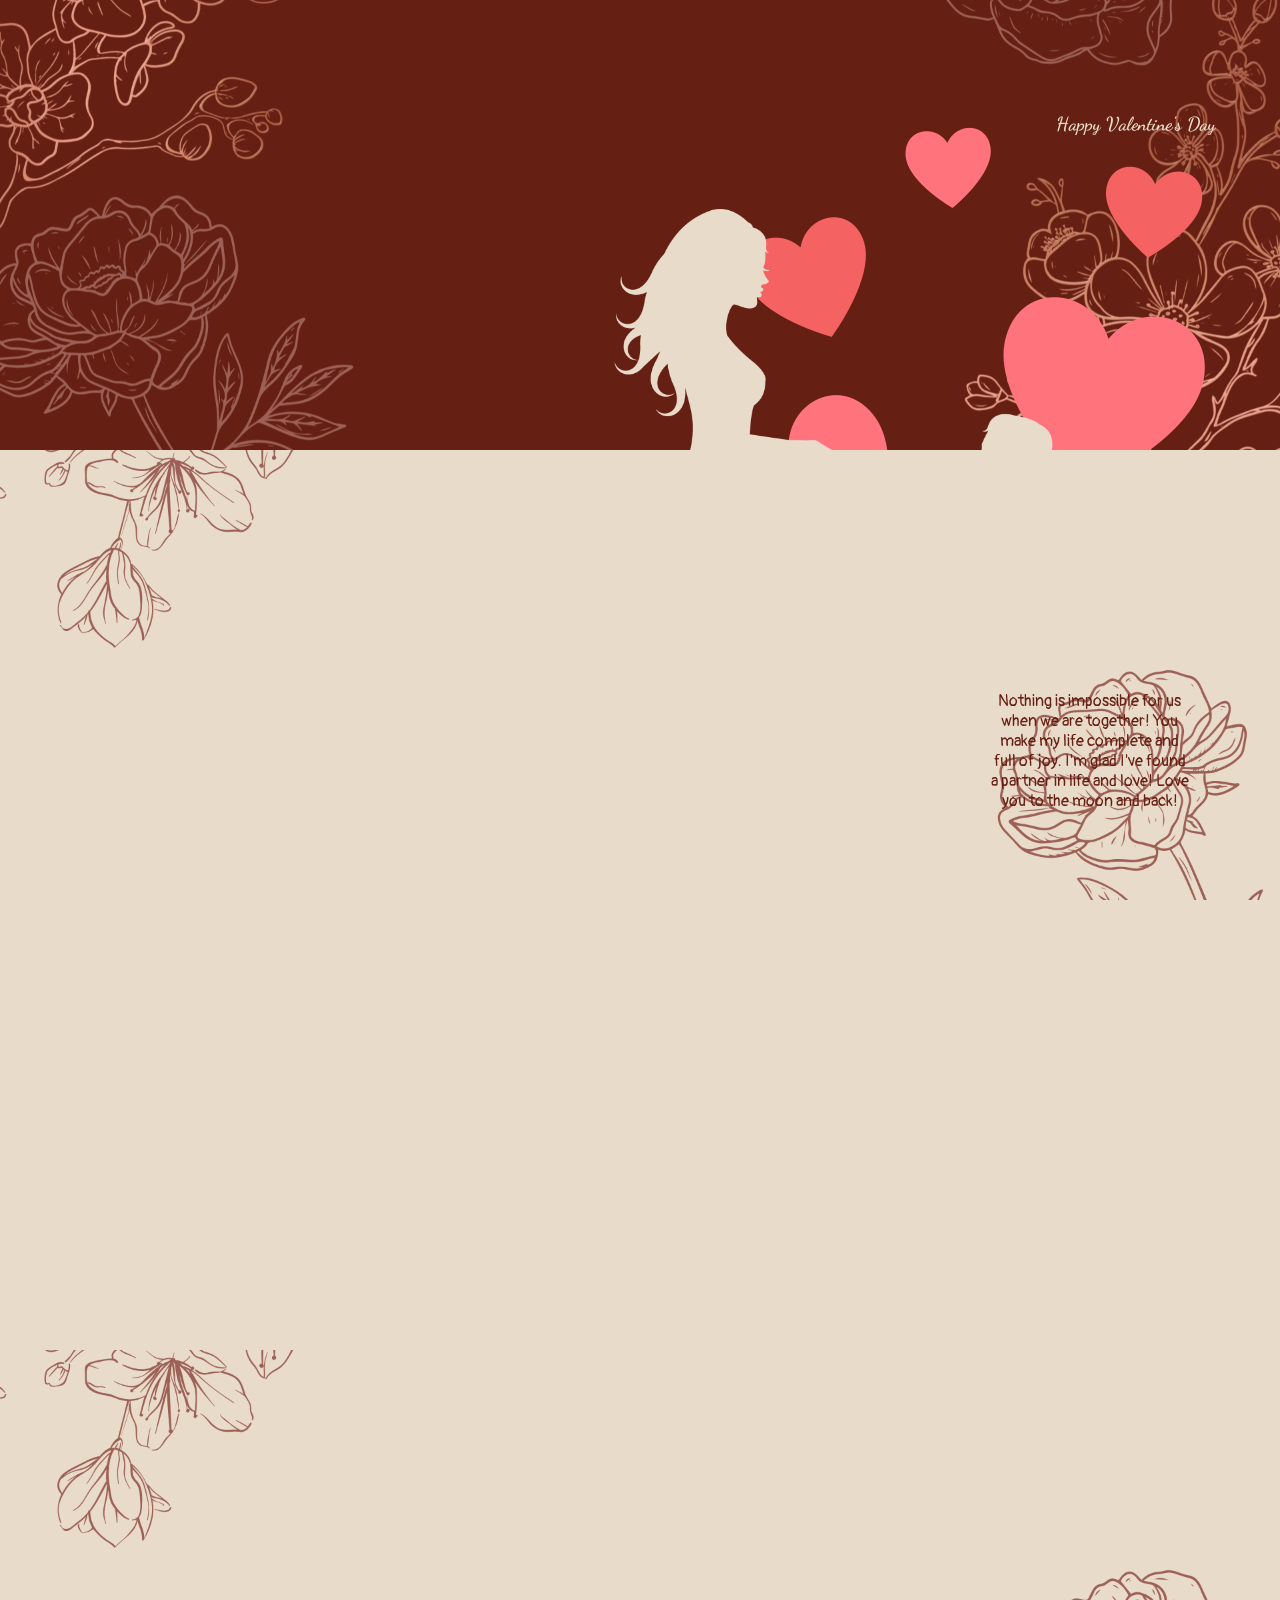
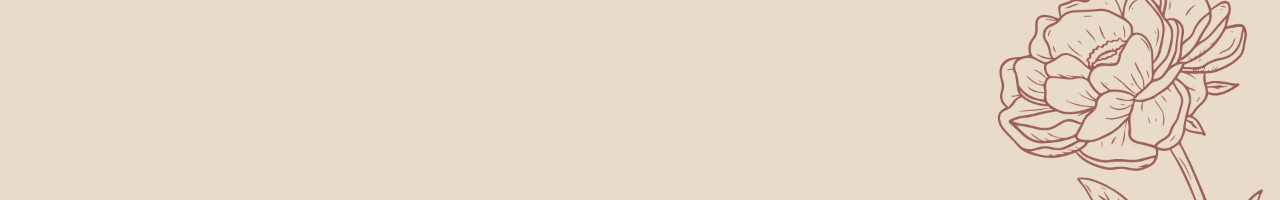
==== home.html @ 99dcddcd "updated" ====
<!DOCTYPE html>
<html lang="en">
<head>
  <meta charset="UTF-8">
  <meta name="viewport" content="width=device-width, initial-scale=1.0">
  <title>Happy Valentine's Day</title>
<link rel="stylesheet" href="./Style/index.css">
<link rel="icon" href="./sources/icons/love.png" type="image/png">
<link href="https://unpkg.com/aos@2.3.1/dist/aos.css" rel="stylesheet"></head>
<body>
    <section>
        <div class="container">
            <img src="./sources/images/1.png" alt="" class="bg-img" data-aos="zoom-out" data-aos-duration="2500">
            
            <div class="content">
                <div>
                    <h1 data-aos="fade-up" data-aos-duration="2000">Happy Valentine's Day</h1>
                    <img data-aos="fade-left" data-aos-duration="2000" src="./sources/icons/love.png" class="heart" alt="">
                </div>
                <img data-aos="fade-up" data-aos-duration="2000" class="home-png" src="./sources/icons/output-onlinepngtools.png"  alt="">
                
            </div>
            
        </div>
   
    </section>
    <section>
        <div class="container1">
            <img src="./sources/images/5.png" alt="" class="bg-img" data-aos="fade-right" data-aos-duration="2500">
            <p class="qoute" data-aos="fade-right" data-aos-duration="2500" >Nothing is impossible for us when we are together! You make my life complete and full of joy. I'm glad I've found a partner in life and love! Love you to the moon and back!</p>
        </div>
   
    </section>
    <section>
        <div class="container2">            
            <div class="content">
              
                
            </div>
            
        </div>
    </section>
    <section>
        <div class="container1">
            <img src="./sources/images/5.png" alt="" class="bg-img1" data-aos="fade-left" data-aos-duration="2000">
            
            <div class="content">
                <div data-aos="zoom-in" data-aos-duration="1000">
                    <h1>Happy Valentine's Day</h1>
                </div>
                
            </div>
            
        </div>
    </section>
</body>
<script src="https://unpkg.com/aos@2.3.1/dist/aos.js"></script>
<script>
    AOS.init();
  </script>
</html>
---- Style/index.css ----
@import url('./font.css');

@import url('./color.css');

@import url('./global.css');

@import url('./main.css');

@import url('./animation.css');
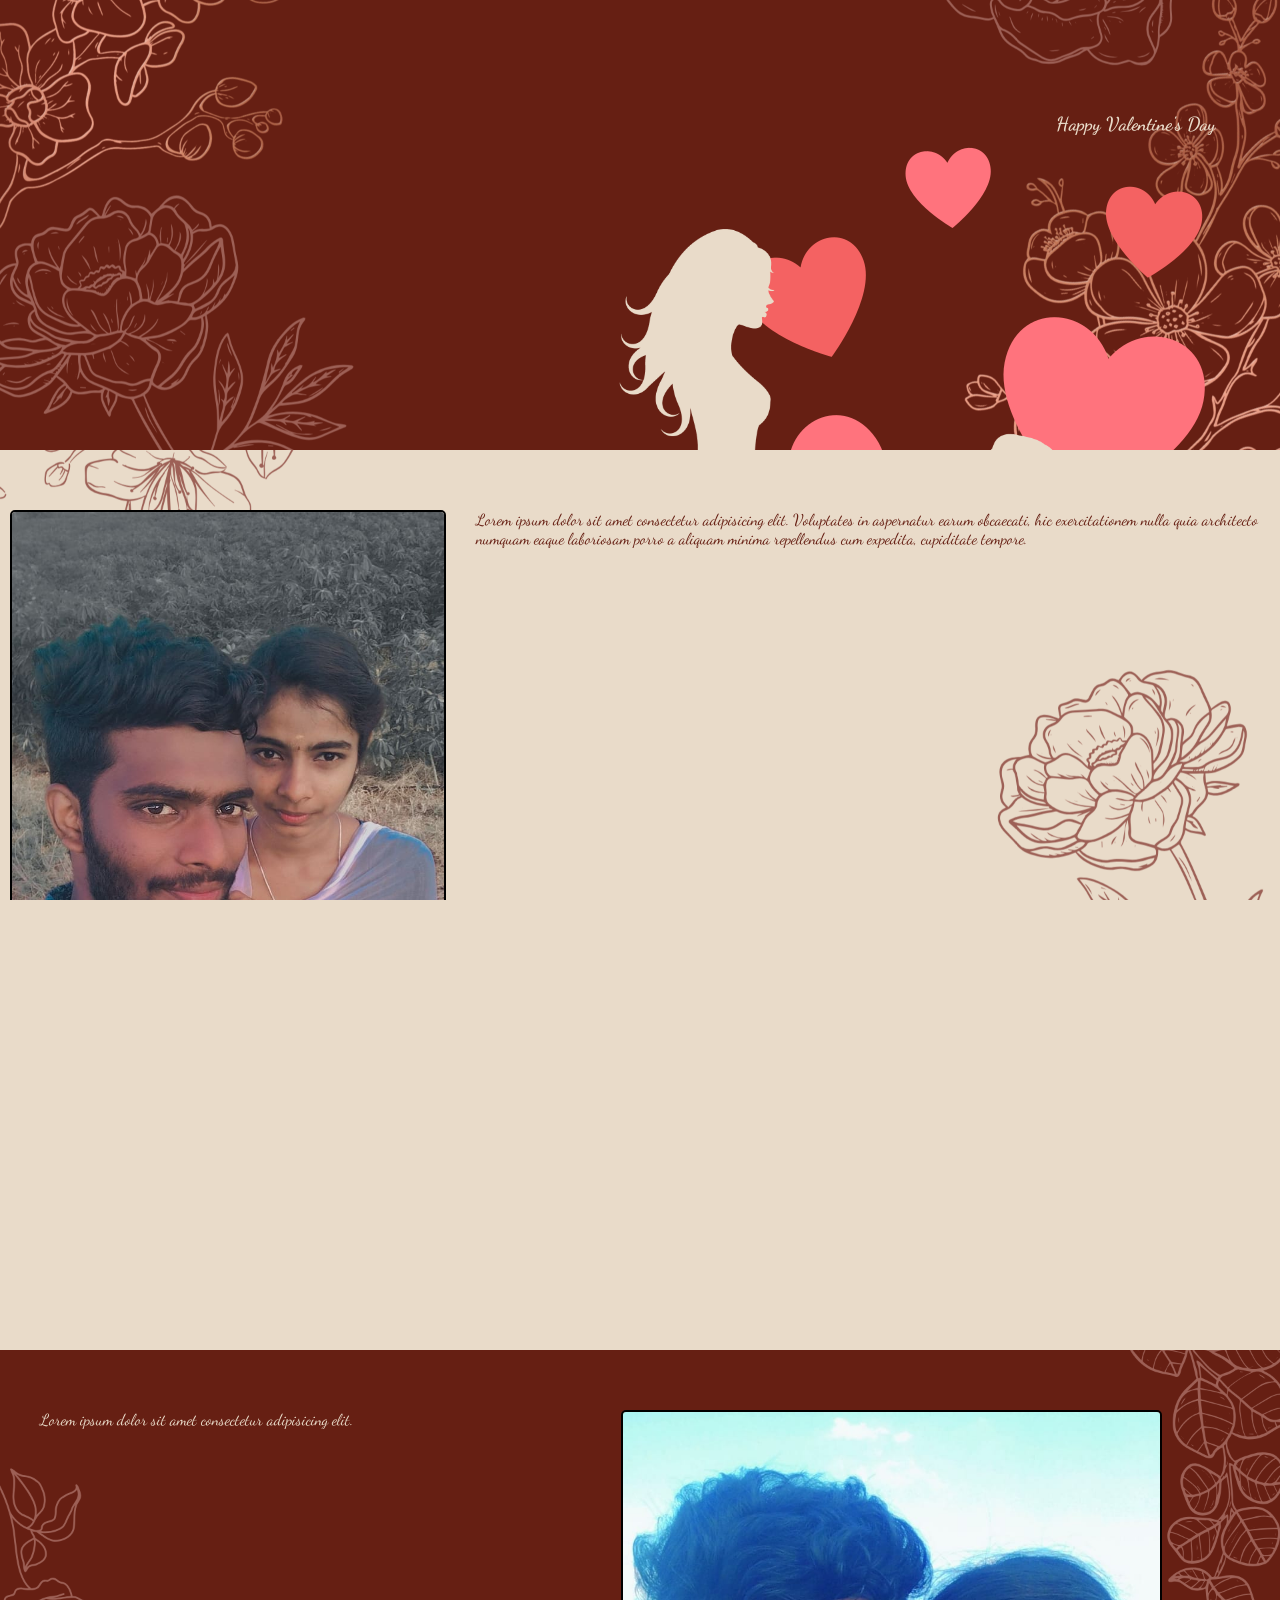
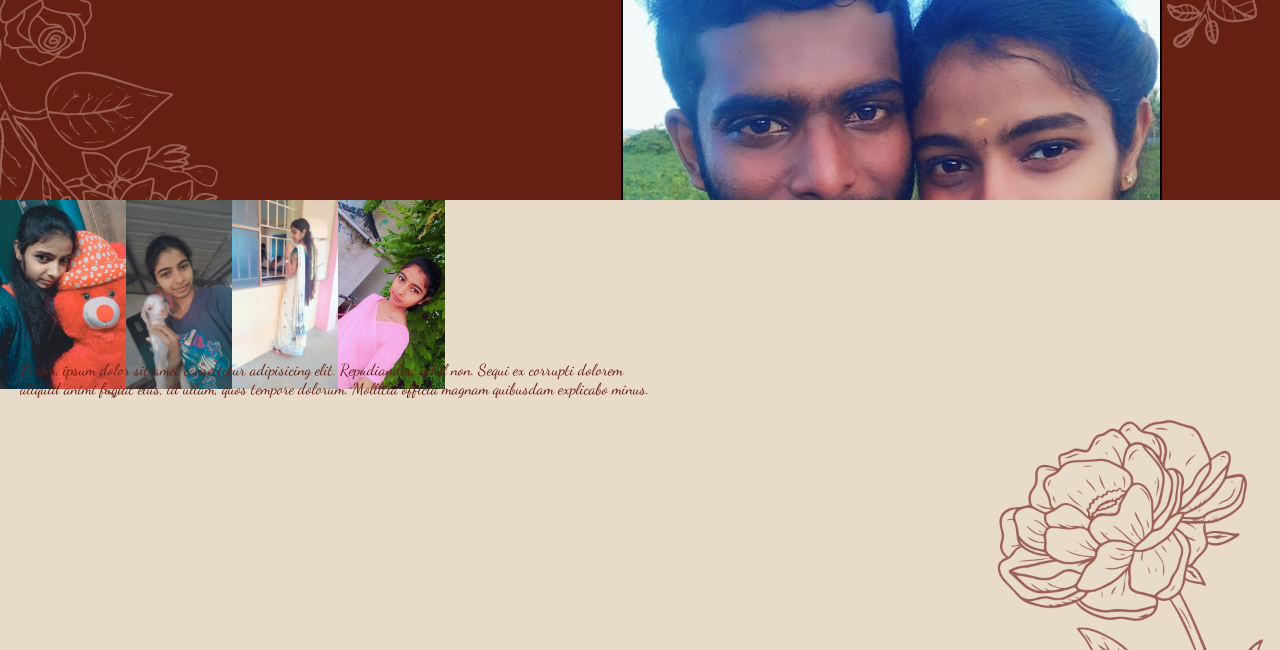
==== commit 9cac5cc5: "updated" ====
--- a/home.html
+++ b/home.html
@@ -6,7 +6,31 @@
   <title>Happy Valentine's Day</title>
 <link rel="stylesheet" href="./Style/index.css">
 <link rel="icon" href="./sources/icons/love.png" type="image/png">
-<link href="https://unpkg.com/aos@2.3.1/dist/aos.css" rel="stylesheet"></head>
+<link href="https://unpkg.com/aos@2.3.1/dist/aos.css" rel="stylesheet">
+<style>
+@keyframes floatHeart {
+      0% {
+        transform: translateY(200vh) scale(0.2);
+        opacity: 0;
+      }
+      90% {
+        opacity: .8;
+      }
+      100% {
+        transform: translateY(-100vh) scale(1);
+        opacity: 0;
+      }
+    }
+    .heart {
+      position: absolute;
+      bottom: 0;
+      font-size: 20px;
+      color: #661f13;
+      z-index: 1;
+      animation: floatHeart 6s linear infinite;
+    }
+    
+</style></head>
 <body>
     <section>
         <div class="container">
@@ -15,7 +39,7 @@
             <div class="content">
                 <div>
                     <h1 data-aos="fade-up" data-aos-duration="2000">Happy Valentine's Day</h1>
-                    <img data-aos="fade-left" data-aos-duration="2000" src="./sources/icons/love.png" class="heart" alt="">
+                    <img data-aos="fade-left" data-aos-duration="2000" src="./sources/icons/love.png" class="heart-img" alt="">
                 </div>
                 <img data-aos="fade-up" data-aos-duration="2000" class="home-png" src="./sources/icons/output-onlinepngtools.png"  alt="">
                 
@@ -27,35 +51,88 @@
     <section>
         <div class="container1">
             <img src="./sources/images/5.png" alt="" class="bg-img" data-aos="fade-right" data-aos-duration="2500">
-            <p class="qoute" data-aos="fade-right" data-aos-duration="2500" >Nothing is impossible for us when we are together! You make my life complete and full of joy. I'm glad I've found a partner in life and love! Love you to the moon and back!</p>
-        </div>
-   
-    </section>
-    <section>
-        <div class="container2">            
-            <div class="content">
-              
-                
+            <div class="photo-frame">
+                <div>
+                    <img src="./sources/images/photos/IMG-20250209-WA0006.jpg" alt=""  data-aos="fade-right" data-aos-duration="2500">
+                </div>
+                <div>
+                    <p  data-aos="fade-left" data-aos-duration="2500">Lorem ipsum dolor sit amet consectetur adipisicing elit. Voluptates in aspernatur earum obcaecati, hic exercitationem nulla quia architecto numquam eaque laboriosam porro a aliquam minima repellendus cum expedita, cupiditate tempore.</p>
+                </div>
             </div>
-            
         </div>
     </section>
+ 
+    <section>
+        <div class="container2">
+          
+            <div class="photo-frame" data-aos="fade-up" data-aos-duration="2000">
+                <div>
+                    <img src="./sources/images/photos/IMG-20250209-WA0022.jpg" alt="">
+                </div>
+                <div>
+                    <p>Lorem ipsum dolor sit amet consectetur adipisicing elit. Voluptates in aspernatur earum obcaecati, hic exercitationem nulla quia architecto numquam eaque laboriosam porro a aliquam minima repellendus cum expedita, cupiditate tempore.</p>
+                </div>
+            </div>
+        </div>
+    </section>
+    
+    <section>
+        <div class="container3">
+            <img src="./sources/images/2.png" alt="" class="bg-img" data-aos="fade-right" data-aos-duration="2000">
+            
+            <div class="photo-frame">
+                <div>
+                    <p  data-aos="fade-right" data-aos-duration="2500">Lorem ipsum dolor sit amet consectetur adipisicing elit.</p>
+                </div>
+                <div>
+                    <img src="./sources/images/photos/IMG-20250209-WA0008.jpg" alt=""  data-aos="fade-left" data-aos-duration="2000">
+                </div>
+            </div>
+        </div>
+    </section>
+
     <section>
         <div class="container1">
             <img src="./sources/images/5.png" alt="" class="bg-img1" data-aos="fade-left" data-aos-duration="2000">
             
-            <div class="content">
-                <div data-aos="zoom-in" data-aos-duration="1000">
-                    <h1>Happy Valentine's Day</h1>
-                </div>
-                
+            <div class="photos-frame">
+                   
+                    <img src="./sources/images/photos/IMG-20250209-WA0005.jpg" alt="" data-aos="fade-down" data-aos-duration="2000">
+                    <img src="./sources/images/photos/IMG-20250209-WA0004.jpg" alt="" data-aos="fade-up" data-aos-duration="2000">
+                    <img src="./sources/images/photos/IMG-20250209-WA0009.jpg" alt="" data-aos="fade-down" data-aos-duration="2000">
+                    <img src="./sources/images/photos/IMG-20250209-WA0003.jpg" alt="" data-aos="fade-up" data-aos-duration="2000">
+        
             </div>
-            
+            <div class="last-word">
+                <p  data-aos="fade-right" data-aos-duration="2000">
+                    Lorem, ipsum dolor sit amet consectetur adipisicing elit. Repudiandae, nihil non. Sequi ex corrupti dolorem aliquid animi fugiat eius, id ullam, quos tempore dolorum. Mollitia officia magnam quibusdam explicabo minus.
+                </p>
+            </div>
         </div>
     </section>
+    
 </body>
 <script src="https://unpkg.com/aos@2.3.1/dist/aos.js"></script>
 <script>
     AOS.init();
+    
+    // Create floating hearts
+    function createHeart() {
+      const heart = document.createElement('div');
+      heart.className = 'heart';
+      heart.innerHTML = '❤️';
+      heart.style.left = Math.random() * 100 + 'vw';
+      heart.style.animationDuration = (Math.random() * 8 + 8 ) + 's';
+      heart.style.fontSize = (Math.random() * 15 + 15) + 'px';
+      document.body.appendChild(heart);
+
+      // Remove heart after animation completes
+      heart.addEventListener('animationend', () => {
+        heart.remove();
+      });
+    }
+
+    // Create new hearts periodically
+    setInterval(createHeart, 1500);
   </script>
 </html>
